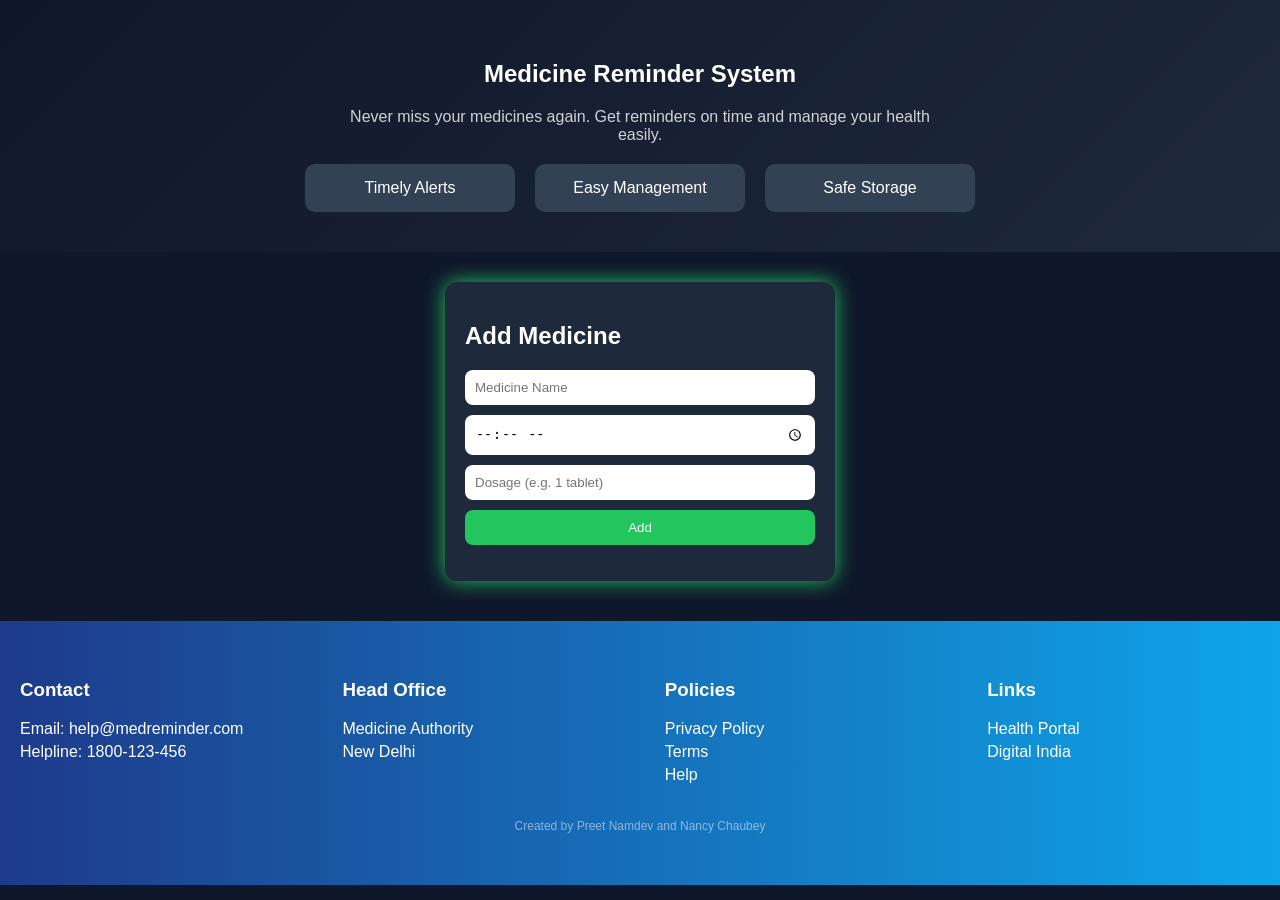
==== index.html @ cd31bd92 "Add files via upload" ====
<!DOCTYPE html>
<html lang="en">
<head>
<meta charset="UTF-8">
<title>Medicine Reminder</title>
<link rel="stylesheet" href="style.css">
</head>
<body>

<section class="hero">
  <h1> Medicine Reminder System</h1>
  <p>Never miss your medicines again. Get reminders on time and manage your health easily.</p>

  <div class="features">
    <div class="card"> Timely Alerts</div>
    <div class="card"> Easy Management</div>
    <div class="card"> Safe Storage</div>
  </div>
</section>


<div class="container">
  <h2>Add Medicine</h2>

  <form id="form">
    <input type="text" id="name" placeholder="Medicine Name" required>
    <input type="time" id="time" required>
    <input type="text" id="dose" placeholder="Dosage (e.g. 1 tablet)">
    <button>Add</button>
  </form>

  <ul id="list"></ul>
</div>



<footer class="footer">
  <div class="footer-container">

    <div class="footer-col">
      <h3>Contact</h3>
      <p>Email: help@medreminder.com</p>
      <p>Helpline: 1800-123-456</p>
    </div>

    <div class="footer-col">
      <h3>Head Office</h3>
      <p>Medicine Authority</p>
      <p>New Delhi</p>
    </div>

    <div class="footer-col">
      <h3>Policies</h3>
      <p>Privacy Policy</p>
      <p>Terms</p>
      <p>Help</p>
    </div>

    <div class="footer-col">
      <h3>Links</h3>
      <p>Health Portal</p>
      <p>Digital India</p>
    </div>

  </div>

  
  <p style="text-align:center;
   margin-top:30px;
    font-size:12px;
     opacity:0.5;">
    Created by Preet Namdev and Nancy Chaubey
  </p>

</footer>
</body>
</html>
<script src="script.js"></script>
</body>
</html>
---- style.css ----
body {
  margin: 0;
  font-family: Arial;
  background: #0f172a;
  color: white;
}


.hero {
  text-align: center;
  padding: 40px;
  background: linear-gradient(135deg, #0f172a, #1e293b);
}

.hero p {
  max-width: 600px;
  margin: auto;
  opacity: 0.8;
}

.features {
  display: flex;
  justify-content: center;
  gap: 20px;
  margin-top: 20px;
}

.card {
  background: #334155;
  padding: 15px;
  border-radius: 10px;
  width: 180px;
}

/* APP */
.container {
  width: 350px;
  margin: 30px auto;
  background: #1e293b;
  padding: 20px;
  border-radius: 12px;
  box-shadow: 0 0 20px #22c55e;
}

form {
  display: flex;
  flex-direction: column;
  gap: 10px;
}

input, button {
  padding: 10px;
  border-radius: 8px;
  border: none;
}

button {
  background: #22c55e;
  color: white;
  cursor: pointer;
}

li {
  background: #334155;
  margin-top: 10px;
  padding: 10px;
  border-radius: 8px;
  display: flex;
  justify-content: space-between;
}

/* FOOTER */
.footer {
  background: linear-gradient(to right, #1e3a8a, #0ea5e9);
  padding: 40px 20px;
  margin-top: 40px;
}

.footer-container {
  display: flex;
  justify-content: space-between;
  flex-wrap: wrap;
}

.footer-col {
  width: 22%;
  min-width: 200px;
}

.footer-col p {
  margin: 5px 0;
}

@media (max-width: 768px) {
  .footer-container {
    flex-direction: column;
    gap: 20px;
  }
}
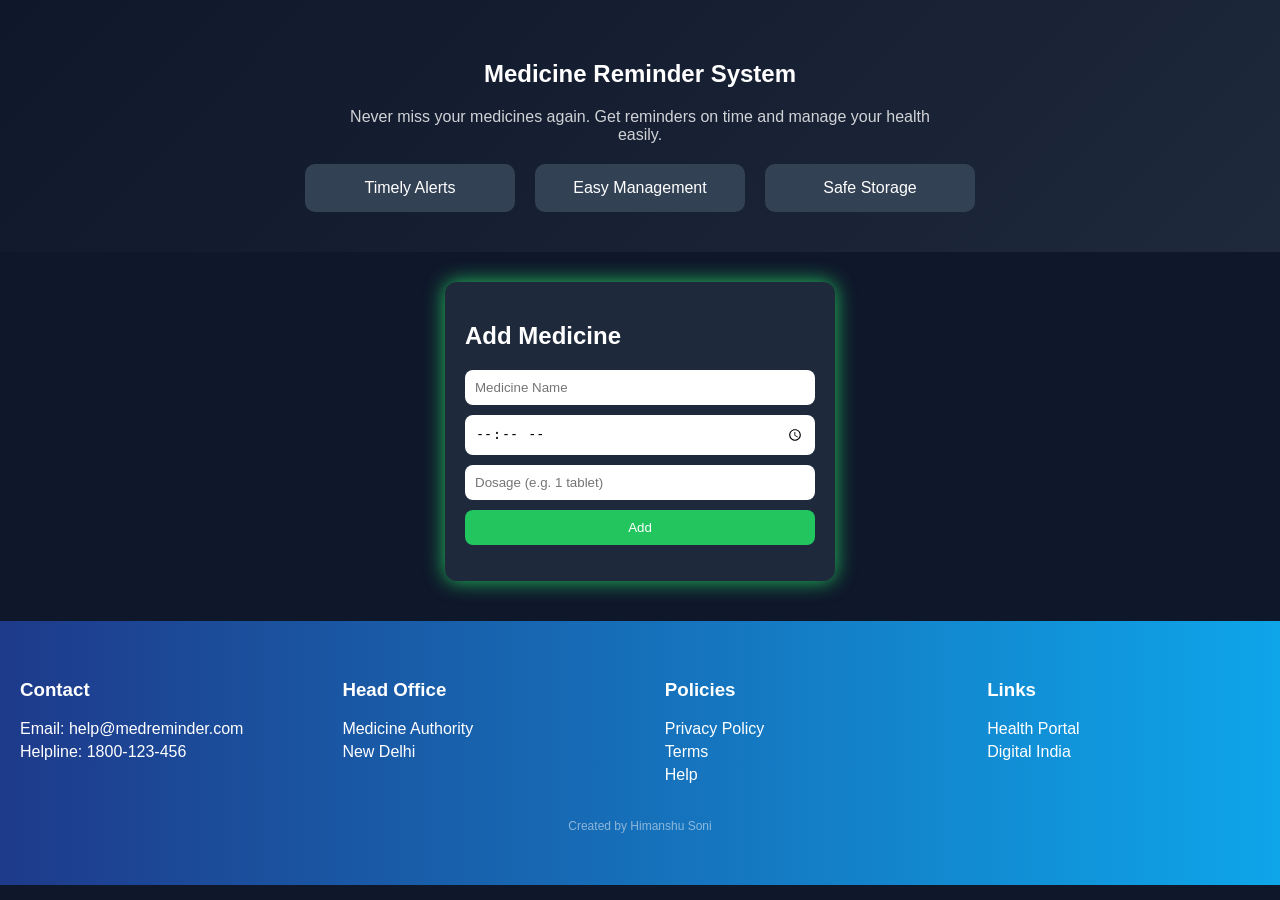
==== commit ed265122: "Update index.html" ====
--- a/index.html
+++ b/index.html
@@ -69,7 +69,7 @@
    margin-top:30px;
     font-size:12px;
      opacity:0.5;">
-    Created by Preet Namdev and Nancy Chaubey
+    Created by Himanshu Soni
   </p>
 
 </footer>
@@ -77,4 +77,4 @@
 </html>
 <script src="script.js"></script>
 </body>
-</html>+</html>
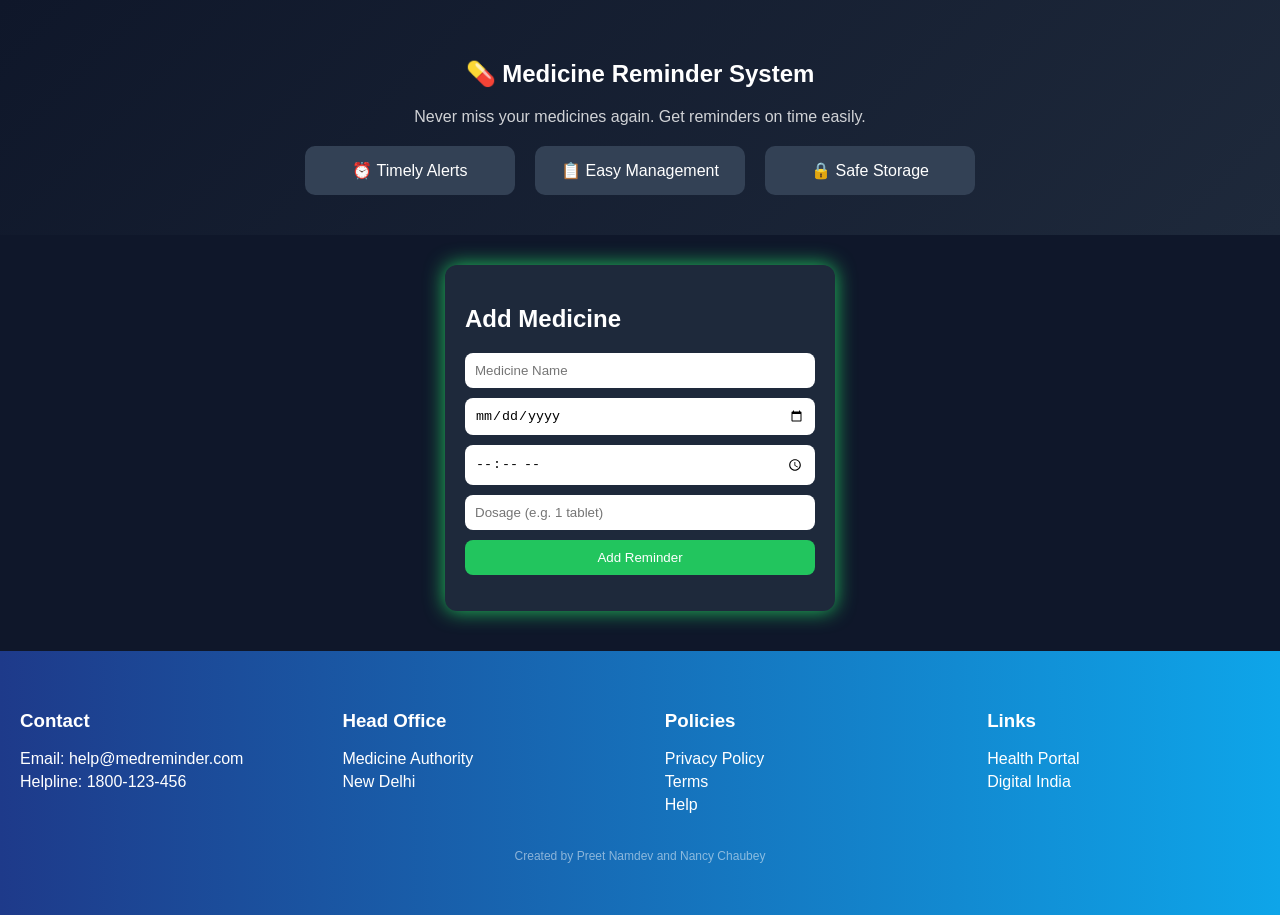
==== commit 8a00b9ed: "Update index.html" ====
--- a/index.html
+++ b/index.html
@@ -5,35 +5,37 @@
 <title>Medicine Reminder</title>
 <link rel="stylesheet" href="style.css">
 </head>
+
 <body>
 
+<!-- HERO SECTION -->
 <section class="hero">
-  <h1> Medicine Reminder System</h1>
-  <p>Never miss your medicines again. Get reminders on time and manage your health easily.</p>
+  <h1>💊 Medicine Reminder System</h1>
+  <p>Never miss your medicines again. Get reminders on time easily.</p>
 
   <div class="features">
-    <div class="card"> Timely Alerts</div>
-    <div class="card"> Easy Management</div>
-    <div class="card"> Safe Storage</div>
+    <div class="card">⏰ Timely Alerts</div>
+    <div class="card">📋 Easy Management</div>
+    <div class="card">🔒 Safe Storage</div>
   </div>
 </section>
 
-
+<!-- MAIN APP -->
 <div class="container">
   <h2>Add Medicine</h2>
 
   <form id="form">
     <input type="text" id="name" placeholder="Medicine Name" required>
+    <input type="date" id="date" required>
     <input type="time" id="time" required>
     <input type="text" id="dose" placeholder="Dosage (e.g. 1 tablet)">
-    <button>Add</button>
+    <button type="submit">Add Reminder</button>
   </form>
 
   <ul id="list"></ul>
 </div>
 
-
-
+<!-- FOOTER -->
 <footer class="footer">
   <div class="footer-container">
 
@@ -64,17 +66,13 @@
 
   </div>
 
-  
-  <p style="text-align:center;
-   margin-top:30px;
-    font-size:12px;
-     opacity:0.5;">
-    Created by Himanshu Soni
+  <p style="text-align:center; margin-top:30px; font-size:12px; opacity:0.5;">
+    Created by Preet Namdev and Nancy Chaubey
   </p>
+</footer>
 
-</footer>
+<!-- JS FILE -->
+<script src="script.js"></script>
+
 </body>
 </html>
-<script src="script.js"></script>
-</body>
-</html>
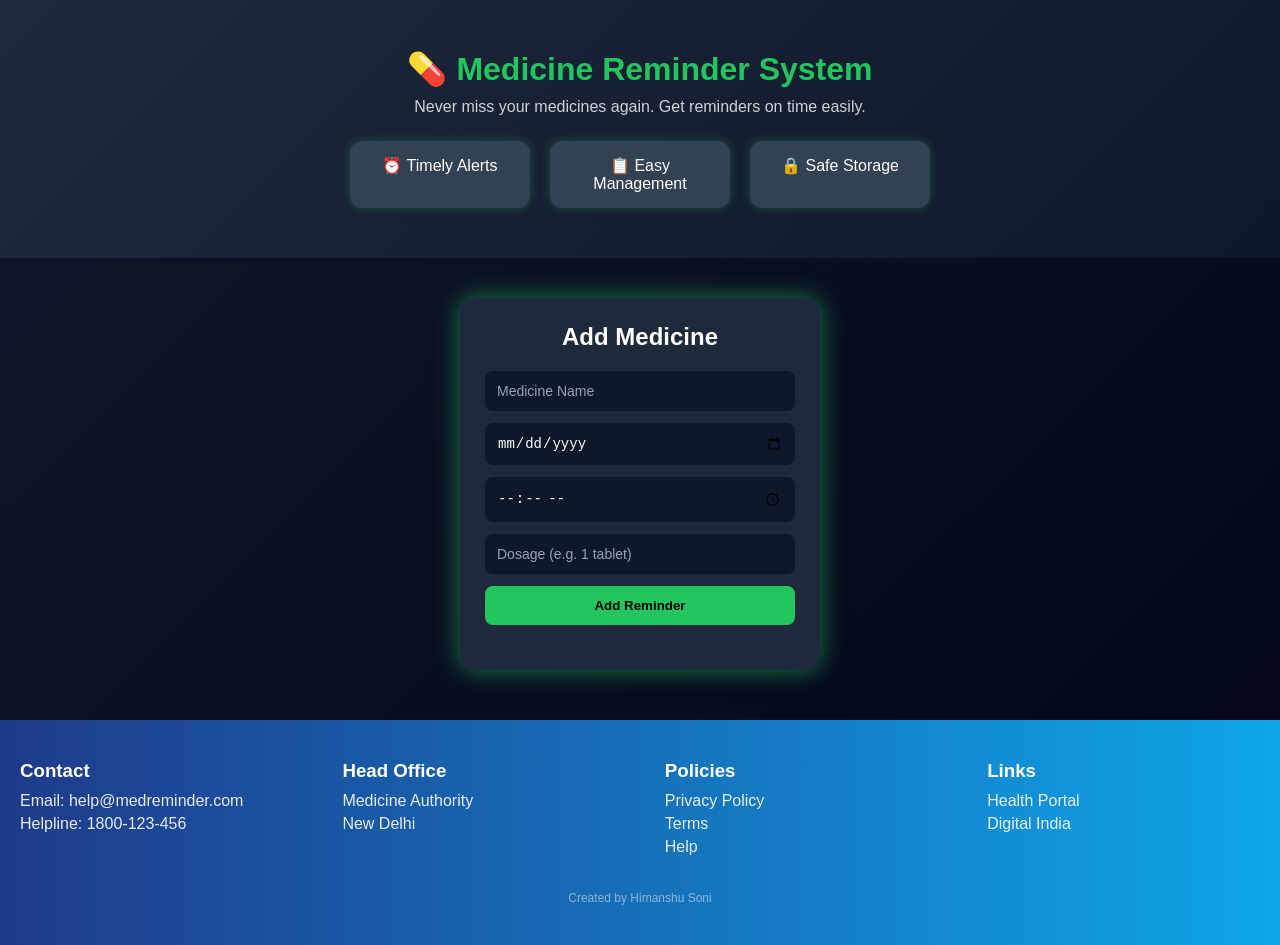
==== commit 581b6fc9: "Update index.html" ====
--- a/index.html
+++ b/index.html
@@ -67,7 +67,7 @@
   </div>
 
   <p style="text-align:center; margin-top:30px; font-size:12px; opacity:0.5;">
-    Created by Preet Namdev and Nancy Chaubey
+    Created by Himanshu Soni
   </p>
 </footer>
 
--- a/style.css
+++ b/style.css
@@ -1,15 +1,28 @@
+/* RESET */
+* {
+  margin: 0;
+  padding: 0;
+  box-sizing: border-box;
+}
+
+/* BODY */
 body {
-  margin: 0;
-  font-family: Arial;
-  background: #0f172a;
+  font-family: 'Segoe UI', sans-serif;
+  background: linear-gradient(135deg, #0f172a, #020617);
   color: white;
 }
 
-
+/* HERO SECTION */
 .hero {
   text-align: center;
-  padding: 40px;
-  background: linear-gradient(135deg, #0f172a, #1e293b);
+  padding: 50px 20px;
+  background: linear-gradient(135deg, #1e293b, #0f172a);
+}
+
+.hero h1 {
+  font-size: 32px;
+  margin-bottom: 10px;
+  color: #22c55e;
 }
 
 .hero p {
@@ -18,62 +31,127 @@
   opacity: 0.8;
 }
 
+/* FEATURES */
 .features {
   display: flex;
   justify-content: center;
   gap: 20px;
-  margin-top: 20px;
+  margin-top: 25px;
+  flex-wrap: wrap;
 }
 
 .card {
   background: #334155;
   padding: 15px;
-  border-radius: 10px;
+  border-radius: 12px;
   width: 180px;
+  text-align: center;
+  transition: 0.3s;
+  box-shadow: 0 0 10px rgba(34, 197, 94, 0.3);
 }
 
-/* APP */
-.container {
-  width: 350px;
-  margin: 30px auto;
-  background: #1e293b;
-  padding: 20px;
-  border-radius: 12px;
-  box-shadow: 0 0 20px #22c55e;
+.card:hover {
+  transform: translateY(-5px);
+  background: #22c55e;
+  color: black;
 }
 
+/* MAIN CONTAINER */
+.container {
+  width: 360px;
+  margin: 40px auto;
+  background: #1e293b;
+  padding: 25px;
+  border-radius: 15px;
+  box-shadow: 0 0 25px rgba(34, 197, 94, 0.6);
+  transition: 0.3s;
+}
+
+.container:hover {
+  box-shadow: 0 0 40px rgba(34, 197, 94, 1);
+}
+
+.container h2 {
+  text-align: center;
+  margin-bottom: 20px;
+}
+
+/* FORM */
 form {
   display: flex;
   flex-direction: column;
-  gap: 10px;
+  gap: 12px;
 }
 
-input, button {
-  padding: 10px;
+input {
+  padding: 12px;
   border-radius: 8px;
   border: none;
+  outline: none;
+  font-size: 14px;
+  background: #0f172a;
+  color: white;
 }
 
+input::placeholder {
+  color: #94a3b8;
+}
+
+/* BUTTON */
 button {
+  padding: 12px;
+  border-radius: 8px;
+  border: none;
   background: #22c55e;
-  color: white;
+  color: black;
+  font-weight: bold;
   cursor: pointer;
+  transition: 0.3s;
+}
+
+button:hover {
+  background: #16a34a;
+  transform: scale(1.05);
+}
+
+/* LIST */
+ul {
+  list-style: none;
+  margin-top: 20px;
 }
 
 li {
   background: #334155;
   margin-top: 10px;
-  padding: 10px;
-  border-radius: 8px;
+  padding: 12px;
+  border-radius: 10px;
   display: flex;
   justify-content: space-between;
+  align-items: center;
+  transition: 0.3s;
+}
+
+li:hover {
+  background: #475569;
+}
+
+/* DELETE BUTTON */
+li button {
+  background: red;
+  color: white;
+  padding: 6px 10px;
+  font-size: 12px;
+}
+
+li button:hover {
+  background: darkred;
 }
 
 /* FOOTER */
 .footer {
   background: linear-gradient(to right, #1e3a8a, #0ea5e9);
   padding: 40px 20px;
-  margin-top: 40px;
+  margin-top: 50px;
 }
 
 .footer-container {
@@ -87,13 +165,28 @@
   min-width: 200px;
 }
 
+.footer-col h3 {
+  margin-bottom: 10px;
+}
+
 .footer-col p {
   margin: 5px 0;
+  opacity: 0.9;
 }
 
+/* RESPONSIVE */
 @media (max-width: 768px) {
+  .container {
+    width: 90%;
+  }
+
+  .features {
+    flex-direction: column;
+    align-items: center;
+  }
+
   .footer-container {
     flex-direction: column;
     gap: 20px;
   }
-}+}
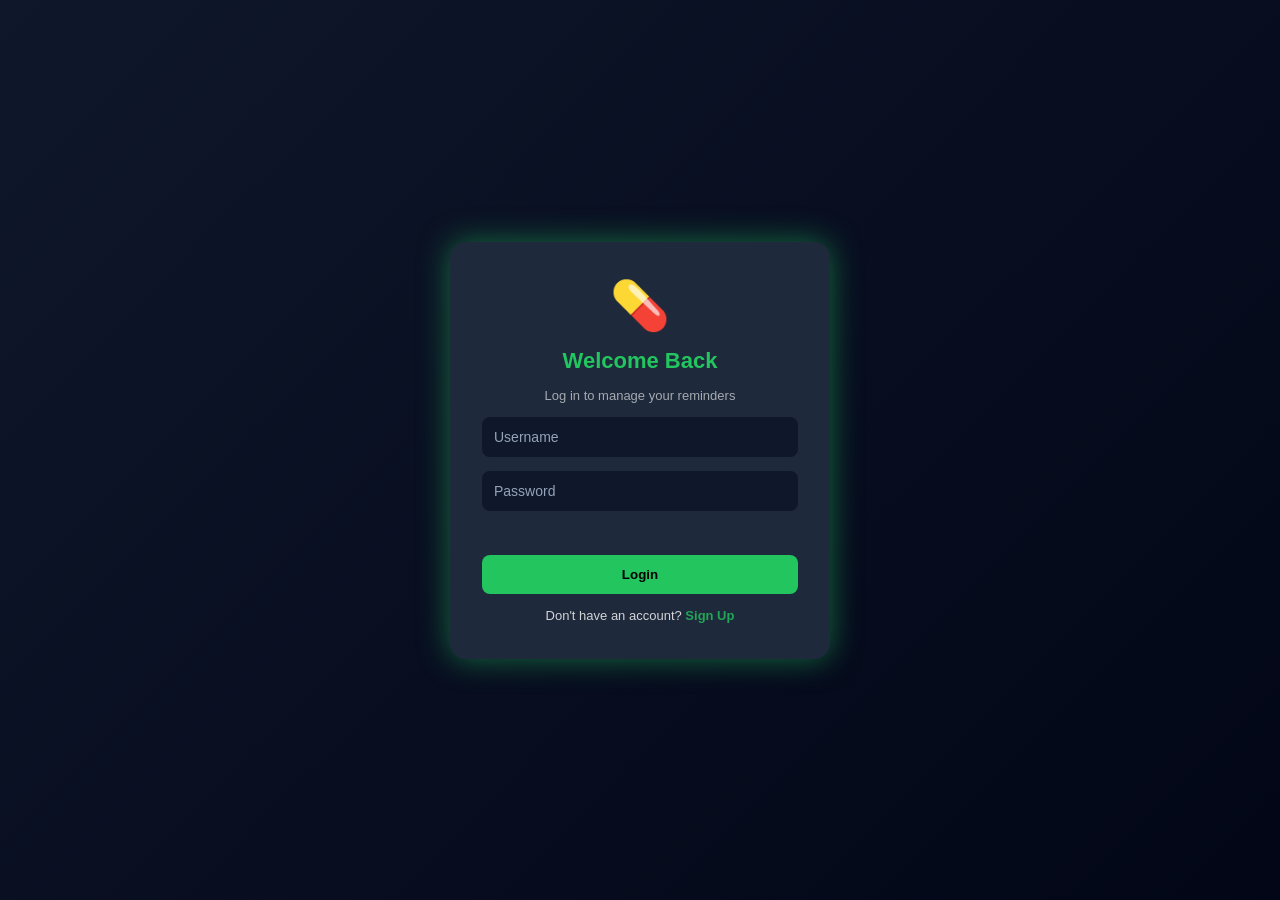
==== commit 5d5003f2: "feat: add auth (signup/login), per-user storage, alarm sound, and toast notifications Agent-Logs-Url" ====
--- a/index.html
+++ b/index.html
@@ -2,74 +2,134 @@
 <html lang="en">
 <head>
 <meta charset="UTF-8">
+<meta name="viewport" content="width=device-width, initial-scale=1.0">
 <title>Medicine Reminder</title>
 <link rel="stylesheet" href="style.css">
 </head>
 
 <body>
 
-<!-- HERO SECTION -->
-<section class="hero">
-  <h1>💊 Medicine Reminder System</h1>
-  <p>Never miss your medicines again. Get reminders on time easily.</p>
+<!-- ───────── AUTH SECTION ───────── -->
+<div id="auth-section" class="auth-overlay">
 
-  <div class="features">
-    <div class="card">⏰ Timely Alerts</div>
-    <div class="card">📋 Easy Management</div>
-    <div class="card">🔒 Safe Storage</div>
+  <!-- LOGIN FORM -->
+  <div id="login-box" class="auth-box">
+    <div class="auth-logo">💊</div>
+    <h2>Welcome Back</h2>
+    <p class="auth-sub">Log in to manage your reminders</p>
+
+    <input type="text" id="login-username" placeholder="Username" autocomplete="username">
+    <input type="password" id="login-password" placeholder="Password" autocomplete="current-password">
+    <p id="login-error" class="error-msg"></p>
+    <button onclick="login()">Login</button>
+    <p class="auth-toggle">Don't have an account? <a href="#" onclick="showSignup(event)">Sign Up</a></p>
   </div>
-</section>
 
-<!-- MAIN APP -->
-<div class="container">
-  <h2>Add Medicine</h2>
+  <!-- SIGNUP FORM -->
+  <div id="signup-box" class="auth-box" style="display:none">
+    <div class="auth-logo">💊</div>
+    <h2>Create Account</h2>
+    <p class="auth-sub">Start tracking your medicines today</p>
 
-  <form id="form">
-    <input type="text" id="name" placeholder="Medicine Name" required>
-    <input type="date" id="date" required>
-    <input type="time" id="time" required>
-    <input type="text" id="dose" placeholder="Dosage (e.g. 1 tablet)">
-    <button type="submit">Add Reminder</button>
-  </form>
+    <input type="text" id="signup-username" placeholder="Username" autocomplete="username">
+    <input type="password" id="signup-password" placeholder="Password" autocomplete="new-password">
+    <input type="password" id="signup-confirm" placeholder="Confirm Password" autocomplete="new-password">
+    <p id="signup-error" class="error-msg"></p>
+    <button onclick="signup()">Sign Up</button>
+    <p class="auth-toggle">Already have an account? <a href="#" onclick="showLogin(event)">Login</a></p>
+  </div>
 
-  <ul id="list"></ul>
 </div>
 
-<!-- FOOTER -->
-<footer class="footer">
-  <div class="footer-container">
+<!-- ───────── MAIN APP (hidden until logged in) ───────── -->
+<div id="main-app" style="display:none">
 
-    <div class="footer-col">
-      <h3>Contact</h3>
-      <p>Email: help@medreminder.com</p>
-      <p>Helpline: 1800-123-456</p>
+  <!-- NAVBAR -->
+  <nav class="navbar">
+    <span class="navbar-brand">💊 Medicine Reminder</span>
+    <div class="navbar-right">
+      <span class="navbar-user">👤 <span id="nav-username"></span></span>
+      <button class="btn-logout" onclick="logout()">Logout</button>
+    </div>
+  </nav>
+
+  <!-- HERO SECTION -->
+  <section class="hero">
+    <h1>💊 Medicine Reminder System</h1>
+    <p>Never miss your medicines again. Get reminders on time easily.</p>
+
+    <div class="features">
+      <div class="card">⏰ Timely Alerts</div>
+      <div class="card">📋 Easy Management</div>
+      <div class="card">🔒 Safe Storage</div>
+    </div>
+  </section>
+
+  <!-- MAIN CONTAINER -->
+  <div class="container">
+    <h2>Add Medicine</h2>
+
+    <form id="form">
+      <input type="text" id="name" placeholder="Medicine Name" required>
+      <input type="date" id="date" required>
+      <input type="time" id="time" required>
+      <input type="text" id="dose" placeholder="Dosage (e.g. 1 tablet)">
+      <button type="submit">Add Reminder</button>
+    </form>
+
+    <ul id="list"></ul>
+  </div>
+
+  <!-- FOOTER -->
+  <footer class="footer">
+    <div class="footer-container">
+
+      <div class="footer-col">
+        <h3>Contact</h3>
+        <p>Email: help@medreminder.com</p>
+        <p>Helpline: 1800-123-456</p>
+      </div>
+
+      <div class="footer-col">
+        <h3>Head Office</h3>
+        <p>Medicine Authority</p>
+        <p>New Delhi</p>
+      </div>
+
+      <div class="footer-col">
+        <h3>Policies</h3>
+        <p>Privacy Policy</p>
+        <p>Terms</p>
+        <p>Help</p>
+      </div>
+
+      <div class="footer-col">
+        <h3>Links</h3>
+        <p>Health Portal</p>
+        <p>Digital India</p>
+      </div>
+
     </div>
 
-    <div class="footer-col">
-      <h3>Head Office</h3>
-      <p>Medicine Authority</p>
-      <p>New Delhi</p>
-    </div>
+    <p style="text-align:center; margin-top:30px; font-size:12px; opacity:0.5;">
+      Created by Himanshu Soni
+    </p>
+  </footer>
 
-    <div class="footer-col">
-      <h3>Policies</h3>
-      <p>Privacy Policy</p>
-      <p>Terms</p>
-      <p>Help</p>
-    </div>
+</div>
 
-    <div class="footer-col">
-      <h3>Links</h3>
-      <p>Health Portal</p>
-      <p>Digital India</p>
-    </div>
+<!-- ALARM MODAL -->
+<div id="alarm-modal" class="alarm-modal" style="display:none">
+  <div class="alarm-content">
+    <div class="alarm-icon">⏰</div>
+    <h2 id="alarm-title">Medicine Reminder</h2>
+    <p id="alarm-body"></p>
+    <button onclick="dismissAlarm()">✔ Got it!</button>
+  </div>
+</div>
 
-  </div>
-
-  <p style="text-align:center; margin-top:30px; font-size:12px; opacity:0.5;">
-    Created by Himanshu Soni
-  </p>
-</footer>
+<!-- TOAST NOTIFICATION -->
+<div id="toast" class="toast"></div>
 
 <!-- JS FILE -->
 <script src="script.js"></script>
--- a/style.css
+++ b/style.css
@@ -1,4 +1,204 @@
-/* RESET */
+/* ─────────────────────────────────────────────
+   AUTH OVERLAY
+───────────────────────────────────────────── */
+.auth-overlay {
+  min-height: 100vh;
+  display: flex;
+  align-items: center;
+  justify-content: center;
+  background: linear-gradient(135deg, #0f172a, #020617);
+  padding: 20px;
+}
+
+.auth-box {
+  background: #1e293b;
+  border-radius: 16px;
+  padding: 36px 32px;
+  width: 100%;
+  max-width: 380px;
+  box-shadow: 0 0 30px rgba(34, 197, 94, 0.5);
+  display: flex;
+  flex-direction: column;
+  gap: 14px;
+}
+
+.auth-logo {
+  font-size: 48px;
+  text-align: center;
+}
+
+.auth-box h2 {
+  text-align: center;
+  font-size: 22px;
+  color: #22c55e;
+  margin: 0;
+}
+
+.auth-sub {
+  text-align: center;
+  font-size: 13px;
+  opacity: 0.6;
+  margin: 0;
+}
+
+.auth-toggle {
+  text-align: center;
+  font-size: 13px;
+  opacity: 0.8;
+  margin: 0;
+}
+
+.auth-toggle a {
+  color: #22c55e;
+  text-decoration: none;
+  font-weight: bold;
+}
+
+.auth-toggle a:hover {
+  text-decoration: underline;
+}
+
+.error-msg {
+  color: #f87171;
+  font-size: 12px;
+  min-height: 16px;
+  margin: 0;
+  text-align: center;
+}
+
+/* ─────────────────────────────────────────────
+   NAVBAR
+───────────────────────────────────────────── */
+.navbar {
+  display: flex;
+  align-items: center;
+  justify-content: space-between;
+  background: #0f172a;
+  padding: 14px 24px;
+  border-bottom: 1px solid #1e293b;
+  flex-wrap: wrap;
+  gap: 10px;
+}
+
+.navbar-brand {
+  font-size: 18px;
+  font-weight: bold;
+  color: #22c55e;
+}
+
+.navbar-right {
+  display: flex;
+  align-items: center;
+  gap: 14px;
+}
+
+.navbar-user {
+  font-size: 14px;
+  opacity: 0.85;
+}
+
+.btn-logout {
+  padding: 7px 16px;
+  border-radius: 8px;
+  background: #ef4444;
+  color: white;
+  font-size: 13px;
+  font-weight: bold;
+  border: none;
+  cursor: pointer;
+  transition: 0.2s;
+}
+
+.btn-logout:hover {
+  background: #b91c1c;
+  transform: scale(1.05);
+}
+
+/* ─────────────────────────────────────────────
+   ALARM MODAL
+───────────────────────────────────────────── */
+.alarm-modal {
+  position: fixed;
+  inset: 0;
+  background: rgba(0, 0, 0, 0.75);
+  display: flex;
+  align-items: center;
+  justify-content: center;
+  z-index: 1000;
+  animation: fadeIn 0.2s ease;
+}
+
+.alarm-content {
+  background: #1e293b;
+  border-radius: 16px;
+  padding: 36px 32px;
+  max-width: 360px;
+  width: 90%;
+  text-align: center;
+  box-shadow: 0 0 40px rgba(34, 197, 94, 0.8);
+  display: flex;
+  flex-direction: column;
+  gap: 14px;
+}
+
+.alarm-icon {
+  font-size: 52px;
+  animation: pulse 0.6s infinite alternate;
+}
+
+.alarm-content h2 {
+  color: #22c55e;
+  margin: 0;
+}
+
+.alarm-content p {
+  opacity: 0.85;
+  margin: 0;
+  font-size: 15px;
+}
+
+@keyframes pulse {
+  from { transform: scale(1); }
+  to   { transform: scale(1.15); }
+}
+
+@keyframes fadeIn {
+  from { opacity: 0; }
+  to   { opacity: 1; }
+}
+
+/* ─────────────────────────────────────────────
+   TOAST
+───────────────────────────────────────────── */
+.toast {
+  position: fixed;
+  bottom: 24px;
+  right: 24px;
+  background: #22c55e;
+  color: black;
+  font-weight: bold;
+  padding: 12px 20px;
+  border-radius: 10px;
+  font-size: 14px;
+  opacity: 0;
+  pointer-events: none;
+  transition: opacity 0.3s;
+  z-index: 2000;
+  max-width: 280px;
+}
+
+.toast.show {
+  opacity: 1;
+}
+
+.toast.error {
+  background: #ef4444;
+  color: white;
+}
+
+/* ─────────────────────────────────────────────
+   RESET
+───────────────────────────────────────────── */
 * {
   margin: 0;
   padding: 0;
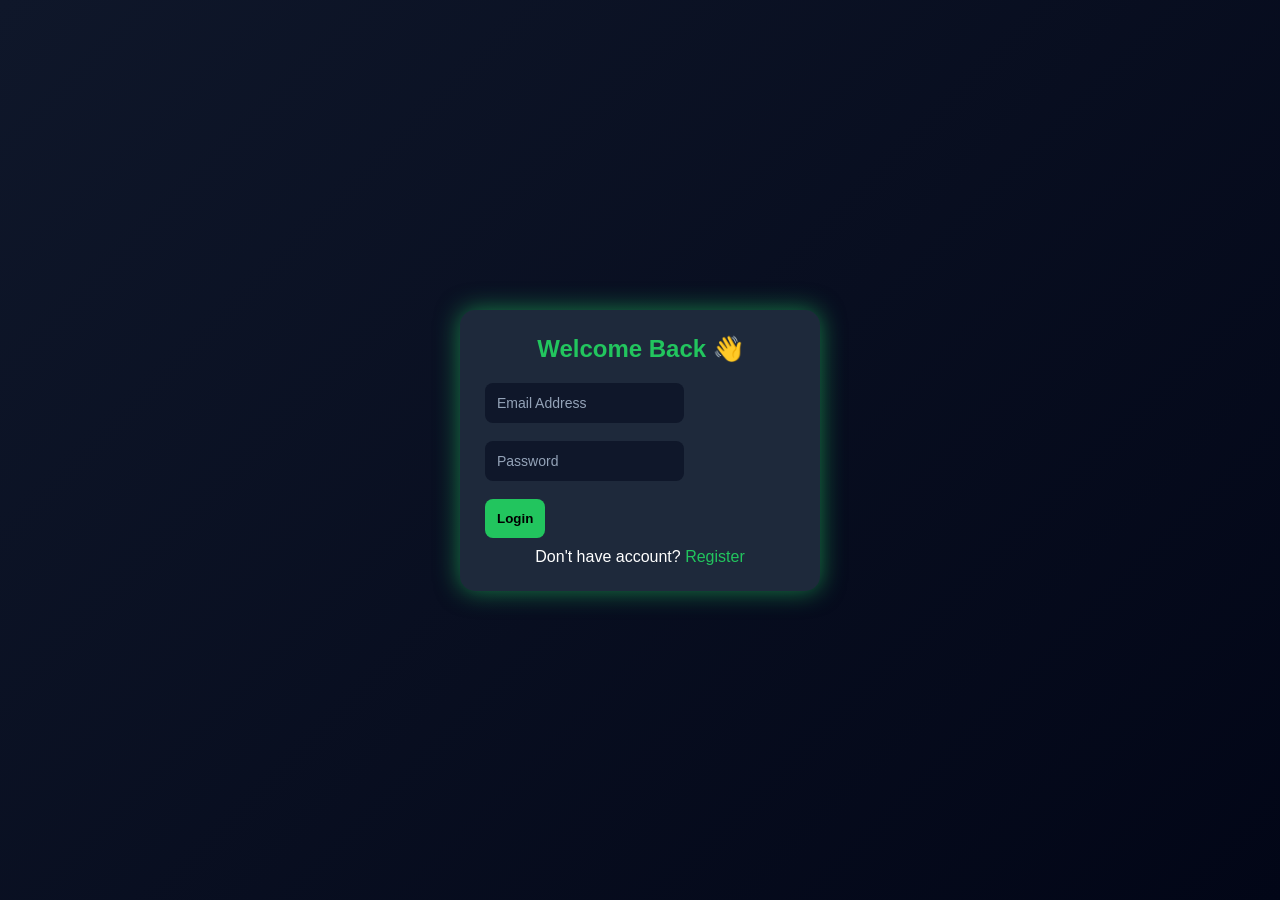
==== commit 3e3ae39b: "Add files via upload" ====
--- a/index.html
+++ b/index.html
@@ -2,137 +2,134 @@
 <html lang="en">
 <head>
 <meta charset="UTF-8">
-<meta name="viewport" content="width=device-width, initial-scale=1.0">
 <title>Medicine Reminder</title>
 <link rel="stylesheet" href="style.css">
+
+<style>
+/* Top bar */
+.topbar {
+  position: fixed;
+  top: 0;
+  width: 100%;
+  background: #020617;
+  padding: 10px 20px;
+  display: flex;
+  justify-content: space-between;
+  align-items: center;
+  z-index: 1000;
+}
+
+/* Username */
+#usernameDisplay {
+  font-weight: bold;
+  color: #22c55e;
+}
+
+/* Logout button */
+.logout-btn {
+  background: red;
+  color: white;
+  border: none;
+  padding: 8px 14px;
+  border-radius: 6px;
+  cursor: pointer;
+}
+
+.logout-btn:hover {
+  background: darkred;
+}
+
+/* Space adjust (topbar ke niche content aaye) */
+body {
+  padding-top: 60px;
+}
+</style>
+
 </head>
 
 <body>
 
-<!-- ───────── AUTH SECTION ───────── -->
-<div id="auth-section" class="auth-overlay">
+<!-- 🔐 TOP BAR -->
+<div class="topbar">
+  <div id="usernameDisplay">👤 User</div>
+  <button class="logout-btn" onclick="logout()">Logout</button>
+</div>
 
-  <!-- LOGIN FORM -->
-  <div id="login-box" class="auth-box">
-    <div class="auth-logo">💊</div>
-    <h2>Welcome Back</h2>
-    <p class="auth-sub">Log in to manage your reminders</p>
+<!-- HERO SECTION -->
+<section class="hero">
+  <h1>💊 Medicine Reminder System</h1>
+  <p>Never miss your medicines again. Get reminders on time easily.</p>
 
-    <input type="text" id="login-username" placeholder="Username" autocomplete="username">
-    <input type="password" id="login-password" placeholder="Password" autocomplete="current-password">
-    <p id="login-error" class="error-msg"></p>
-    <button onclick="login()">Login</button>
-    <p class="auth-toggle">Don't have an account? <a href="#" onclick="showSignup(event)">Sign Up</a></p>
+  <div class="features">
+    <div class="card">⏰ Timely Alerts</div>
+    <div class="card">📋 Easy Management</div>
+    <div class="card">🔒 Safe Storage</div>
+  </div>
+</section>
+
+<!-- MAIN APP -->
+<div class="container">
+  <h2>Add Medicine</h2>
+
+  <form id="form">
+    <input type="text" id="name" placeholder="Medicine Name" required>
+    <input type="date" id="date" required>
+    <input type="time" id="time" required>
+    <input type="text" id="dose" placeholder="Dosage (e.g. 1 tablet)">
+    <button type="submit">Add Reminder</button>
+  </form>
+
+  <ul id="list"></ul>
+</div>
+
+<!-- FOOTER -->
+<footer class="footer">
+  <div class="footer-container">
+
+    <div class="footer-col">
+      <h3>Contact</h3>
+      <p>Email: help@medreminder.com</p>
+      <p>Helpline: 1800-123-456</p>
+    </div>
+
+    <div class="footer-col">
+      <h3>Head Office</h3>
+      <p>Medicine Authority</p>
+      <p>New Delhi</p>
+    </div>
+
+    <div class="footer-col">
+      <h3>Policies</h3>
+      <p>Privacy Policy</p>
+      <p>Terms</p>
+      <p>Help</p>
+    </div>
+
+    <div class="footer-col">
+      <h3>Links</h3>
+      <p>Health Portal</p>
+      <p>Digital India</p>
+    </div>
+
   </div>
 
-  <!-- SIGNUP FORM -->
-  <div id="signup-box" class="auth-box" style="display:none">
-    <div class="auth-logo">💊</div>
-    <h2>Create Account</h2>
-    <p class="auth-sub">Start tracking your medicines today</p>
+  <p style="text-align:center;
+   margin-top:30px; 
+   font-size:12px; opacity:0.8;">
+    Created by Preet Namdev and Nancy Chaubey
+  </p>
+</footer>
 
-    <input type="text" id="signup-username" placeholder="Username" autocomplete="username">
-    <input type="password" id="signup-password" placeholder="Password" autocomplete="new-password">
-    <input type="password" id="signup-confirm" placeholder="Confirm Password" autocomplete="new-password">
-    <p id="signup-error" class="error-msg"></p>
-    <button onclick="signup()">Sign Up</button>
-    <p class="auth-toggle">Already have an account? <a href="#" onclick="showLogin(event)">Login</a></p>
-  </div>
+<!-- 🔐 AUTH SCRIPT -->
+<script src="auth.js"></script>
 
-</div>
+<script>
+  // 🔒 Check login + show user name
+  checkLogin();
+</script>
 
-<!-- ───────── MAIN APP (hidden until logged in) ───────── -->
-<div id="main-app" style="display:none">
-
-  <!-- NAVBAR -->
-  <nav class="navbar">
-    <span class="navbar-brand">💊 Medicine Reminder</span>
-    <div class="navbar-right">
-      <span class="navbar-user">👤 <span id="nav-username"></span></span>
-      <button class="btn-logout" onclick="logout()">Logout</button>
-    </div>
-  </nav>
-
-  <!-- HERO SECTION -->
-  <section class="hero">
-    <h1>💊 Medicine Reminder System</h1>
-    <p>Never miss your medicines again. Get reminders on time easily.</p>
-
-    <div class="features">
-      <div class="card">⏰ Timely Alerts</div>
-      <div class="card">📋 Easy Management</div>
-      <div class="card">🔒 Safe Storage</div>
-    </div>
-  </section>
-
-  <!-- MAIN CONTAINER -->
-  <div class="container">
-    <h2>Add Medicine</h2>
-
-    <form id="form">
-      <input type="text" id="name" placeholder="Medicine Name" required>
-      <input type="date" id="date" required>
-      <input type="time" id="time" required>
-      <input type="text" id="dose" placeholder="Dosage (e.g. 1 tablet)">
-      <button type="submit">Add Reminder</button>
-    </form>
-
-    <ul id="list"></ul>
-  </div>
-
-  <!-- FOOTER -->
-  <footer class="footer">
-    <div class="footer-container">
-
-      <div class="footer-col">
-        <h3>Contact</h3>
-        <p>Email: help@medreminder.com</p>
-        <p>Helpline: 1800-123-456</p>
-      </div>
-
-      <div class="footer-col">
-        <h3>Head Office</h3>
-        <p>Medicine Authority</p>
-        <p>New Delhi</p>
-      </div>
-
-      <div class="footer-col">
-        <h3>Policies</h3>
-        <p>Privacy Policy</p>
-        <p>Terms</p>
-        <p>Help</p>
-      </div>
-
-      <div class="footer-col">
-        <h3>Links</h3>
-        <p>Health Portal</p>
-        <p>Digital India</p>
-      </div>
-
-    </div>
-
-    <p style="text-align:center; margin-top:30px; font-size:12px; opacity:0.5;">
-      Created by Himanshu Soni
-    </p>
-  </footer>
-
-</div>
-
-<!-- ALARM MODAL -->
-<div id="alarm-modal" class="alarm-modal" style="display:none">
-  <div class="alarm-content">
-    <div class="alarm-icon">⏰</div>
-    <h2 id="alarm-title">Medicine Reminder</h2>
-    <p id="alarm-body"></p>
-    <button onclick="dismissAlarm()">✔ Got it!</button>
-  </div>
-</div>
-
-<!-- TOAST NOTIFICATION -->
-<div id="toast" class="toast"></div>
-
-<!-- JS FILE -->
+<!-- MAIN JS -->
 <script src="script.js"></script>
 
 </body>
-</html>
+</html>
--- a/style.css
+++ b/style.css
@@ -1,204 +1,4 @@
-/* ─────────────────────────────────────────────
-   AUTH OVERLAY
-───────────────────────────────────────────── */
-.auth-overlay {
-  min-height: 100vh;
-  display: flex;
-  align-items: center;
-  justify-content: center;
-  background: linear-gradient(135deg, #0f172a, #020617);
-  padding: 20px;
-}
-
-.auth-box {
-  background: #1e293b;
-  border-radius: 16px;
-  padding: 36px 32px;
-  width: 100%;
-  max-width: 380px;
-  box-shadow: 0 0 30px rgba(34, 197, 94, 0.5);
-  display: flex;
-  flex-direction: column;
-  gap: 14px;
-}
-
-.auth-logo {
-  font-size: 48px;
-  text-align: center;
-}
-
-.auth-box h2 {
-  text-align: center;
-  font-size: 22px;
-  color: #22c55e;
-  margin: 0;
-}
-
-.auth-sub {
-  text-align: center;
-  font-size: 13px;
-  opacity: 0.6;
-  margin: 0;
-}
-
-.auth-toggle {
-  text-align: center;
-  font-size: 13px;
-  opacity: 0.8;
-  margin: 0;
-}
-
-.auth-toggle a {
-  color: #22c55e;
-  text-decoration: none;
-  font-weight: bold;
-}
-
-.auth-toggle a:hover {
-  text-decoration: underline;
-}
-
-.error-msg {
-  color: #f87171;
-  font-size: 12px;
-  min-height: 16px;
-  margin: 0;
-  text-align: center;
-}
-
-/* ─────────────────────────────────────────────
-   NAVBAR
-───────────────────────────────────────────── */
-.navbar {
-  display: flex;
-  align-items: center;
-  justify-content: space-between;
-  background: #0f172a;
-  padding: 14px 24px;
-  border-bottom: 1px solid #1e293b;
-  flex-wrap: wrap;
-  gap: 10px;
-}
-
-.navbar-brand {
-  font-size: 18px;
-  font-weight: bold;
-  color: #22c55e;
-}
-
-.navbar-right {
-  display: flex;
-  align-items: center;
-  gap: 14px;
-}
-
-.navbar-user {
-  font-size: 14px;
-  opacity: 0.85;
-}
-
-.btn-logout {
-  padding: 7px 16px;
-  border-radius: 8px;
-  background: #ef4444;
-  color: white;
-  font-size: 13px;
-  font-weight: bold;
-  border: none;
-  cursor: pointer;
-  transition: 0.2s;
-}
-
-.btn-logout:hover {
-  background: #b91c1c;
-  transform: scale(1.05);
-}
-
-/* ─────────────────────────────────────────────
-   ALARM MODAL
-───────────────────────────────────────────── */
-.alarm-modal {
-  position: fixed;
-  inset: 0;
-  background: rgba(0, 0, 0, 0.75);
-  display: flex;
-  align-items: center;
-  justify-content: center;
-  z-index: 1000;
-  animation: fadeIn 0.2s ease;
-}
-
-.alarm-content {
-  background: #1e293b;
-  border-radius: 16px;
-  padding: 36px 32px;
-  max-width: 360px;
-  width: 90%;
-  text-align: center;
-  box-shadow: 0 0 40px rgba(34, 197, 94, 0.8);
-  display: flex;
-  flex-direction: column;
-  gap: 14px;
-}
-
-.alarm-icon {
-  font-size: 52px;
-  animation: pulse 0.6s infinite alternate;
-}
-
-.alarm-content h2 {
-  color: #22c55e;
-  margin: 0;
-}
-
-.alarm-content p {
-  opacity: 0.85;
-  margin: 0;
-  font-size: 15px;
-}
-
-@keyframes pulse {
-  from { transform: scale(1); }
-  to   { transform: scale(1.15); }
-}
-
-@keyframes fadeIn {
-  from { opacity: 0; }
-  to   { opacity: 1; }
-}
-
-/* ─────────────────────────────────────────────
-   TOAST
-───────────────────────────────────────────── */
-.toast {
-  position: fixed;
-  bottom: 24px;
-  right: 24px;
-  background: #22c55e;
-  color: black;
-  font-weight: bold;
-  padding: 12px 20px;
-  border-radius: 10px;
-  font-size: 14px;
-  opacity: 0;
-  pointer-events: none;
-  transition: opacity 0.3s;
-  z-index: 2000;
-  max-width: 280px;
-}
-
-.toast.show {
-  opacity: 1;
-}
-
-.toast.error {
-  background: #ef4444;
-  color: white;
-}
-
-/* ─────────────────────────────────────────────
-   RESET
-───────────────────────────────────────────── */
+/* RESET */
 * {
   margin: 0;
   padding: 0;
@@ -389,4 +189,4 @@
     flex-direction: column;
     gap: 20px;
   }
-}
+}
